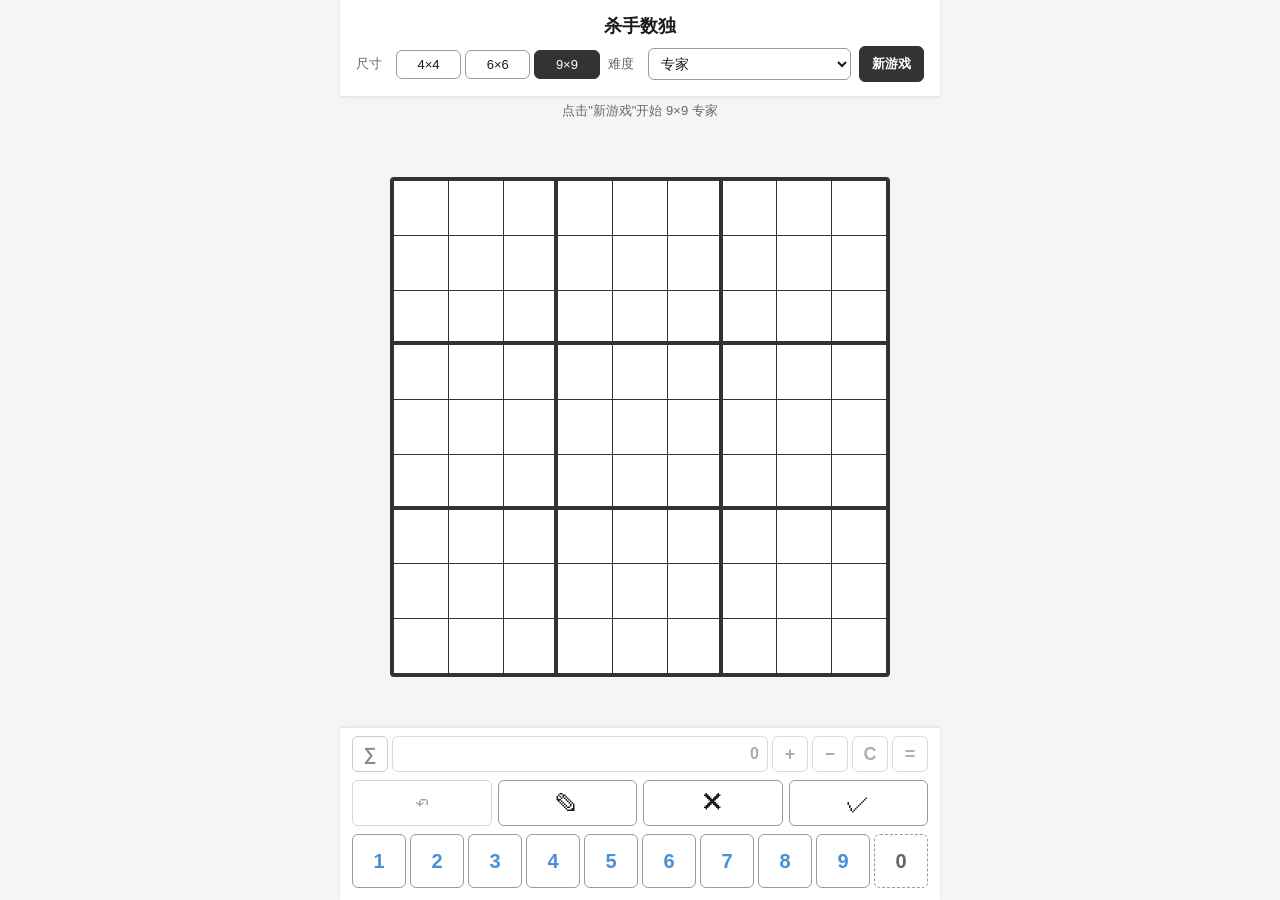
==== index.html @ 43d1d889 "Add files via upload" ====
<!DOCTYPE html>
<html lang="zh-CN">
<head>
    <meta charset="UTF-8">
    <meta name="viewport" content="width=device-width, initial-scale=1.0, maximum-scale=1.0, user-scalable=no">
    <title>杀手数独</title>
    <link rel="stylesheet" href="./css/style.css">
    <link rel="stylesheet" href="./css/board.css">
</head>
<body>
    <div id="app">
        <!-- 顶部设置栏 -->
        <header class="top-bar">
            <div class="title">杀手数独</div>
            <div class="settings">
                <div class="setting-group">
                    <label>尺寸</label>
                    <div class="btn-group" id="size-group">
                        <button class="btn btn-toggle" data-size="4">4×4</button>
                        <button class="btn btn-toggle" data-size="6">6×6</button>
                        <button class="btn btn-toggle active" data-size="9">9×9</button>
                    </div>
                </div>
                <div class="setting-group">
                    <label>难度</label>
                    <select id="difficulty-select" class="select">
                        <option value="beginner">入门</option>
                        <option value="easy">简单</option>
                        <option value="medium">中等</option>
                        <option value="hard">困难</option>
                        <option value="expert" selected>专家</option>
                    </select>
                </div>
                <button id="new-game-btn" class="btn btn-primary">新游戏</button>
            </div>
        </header>

        <!-- 状态栏 -->
        <div class="status-bar">
            <span id="status-text">点击"新游戏"开始</span>
            <span id="completed-badge" class="badge badge-completed" style="display:none;">已通关</span>
        </div>

        <!-- 棋盘区域 -->
        <main class="board-container">
            <div id="board" class="board"></div>
            <div id="loading" class="loading" style="display:none;">生成中...</div>
        </main>

        <!-- 底部操作区 -->
        <footer class="bottom-bar">
            <div class="calc-bar calc-off" id="calc-bar">
                <button id="calc-toggle" class="btn btn-calc btn-calc-toggle" title="开关计算器联动">∑</button>
                <input type="text" id="calc-display" class="calc-display" value="0" inputmode="numeric" title="计算器：输入数字后用 + − = 运算，C 归零">
                <button id="calc-plus" class="btn btn-calc" title="加">+</button>
                <button id="calc-minus" class="btn btn-calc" title="减">−</button>
                <button id="calc-clear" class="btn btn-calc" title="归零">C</button>
                <button id="calc-equals" class="btn btn-calc" title="等于">=</button>
            </div>
            <div class="action-row">
                <button id="undo-btn" class="btn btn-action" title="撤销（最多3步）">
                    <span class="icon">↶</span>
                </button>
                <button id="note-btn" class="btn btn-action" title="标记模式">
                    <span class="icon">✎</span>
                </button>
                <button id="erase-btn" class="btn btn-action" title="清除">
                    <span class="icon">✕</span>
                </button>
                <button id="check-btn" class="btn btn-action" title="验证">
                    <span class="icon">✓</span>
                </button>
            </div>
            <div id="number-pad" class="number-pad"></div>
        </footer>
    </div>

    <script src="./js/storage.js"></script>
    <script src="./puzzles/all-puzzles.js"></script>
    <script src="./js/api.js"></script>
    <script src="./js/board.js"></script>
    <script src="./js/app.js"></script>
</body>
</html>
---- css/style.css ----
/* 全局样式：黑白灰风格 */

:root {
    --color-bg: #f5f5f5;
    --color-surface: #ffffff;
    --color-border: #333333;
    --color-grid: #999999;
    --color-grid-light: #cccccc;
    --color-text: #1a1a1a;
    --color-text-secondary: #666666;
    --color-highlight: #e0e0e0;
    --color-selected: #ffe066;       /* 选中格：浅黄（较深） */
    --color-same: #fff3b0;           /* 相同数字：浅黄 */
    --color-related: #c6efce;        /* 同行同列同宫同笼：浅绿 */
    --color-input: #4a90d9;          /* 填入数字 / 数字条：浅蓝 */
    --color-disabled: #cccccc;
    --color-cage-sum: #444444;
    --color-note: #888888;
    --color-error: #cc4444;
    --color-primary: #333333;
    --color-primary-hover: #555555;

    --radius: 6px;
    --shadow: 0 1px 3px rgba(0, 0, 0, 0.1);
}

* {
    margin: 0;
    padding: 0;
    box-sizing: border-box;
    -webkit-tap-highlight-color: transparent;
}

html, body {
    height: 100%;
    font-family: -apple-system, BlinkMacSystemFont, "Segoe UI", "PingFang SC",
        "Hiragino Sans GB", "Microsoft YaHei", sans-serif;
    background-color: var(--color-bg);
    color: var(--color-text);
    font-size: 16px;
    -webkit-font-smoothing: antialiased;
}

#app {
    display: flex;
    flex-direction: column;
    min-height: 100vh;
    max-width: 600px;
    margin: 0 auto;
    background-color: var(--color-bg);
}

/* 顶部设置栏 */
.top-bar {
    background-color: var(--color-surface);
    padding: 10px 12px;
    box-shadow: var(--shadow);
    flex-shrink: 0;
}

.title {
    font-size: 18px;
    font-weight: 700;
    text-align: center;
    margin-bottom: 8px;
    color: var(--color-text);
}

.settings {
    display: flex;
    flex-direction: column;
    gap: 8px;
}

.setting-group {
    display: flex;
    align-items: center;
    gap: 8px;
}

.setting-group label {
    font-size: 13px;
    color: var(--color-text-secondary);
    min-width: 32px;
    flex-shrink: 0;
}

.btn-group {
    display: flex;
    gap: 4px;
    flex: 1;
}

.select {
    flex: 1;
    padding: 6px 8px;
    border: 1px solid var(--color-grid);
    border-radius: var(--radius);
    background-color: var(--color-surface);
    color: var(--color-text);
    font-size: 14px;
    outline: none;
}

/* 按钮通用样式 */
.btn {
    padding: 6px 10px;
    border: 1px solid var(--color-grid);
    border-radius: var(--radius);
    background-color: var(--color-surface);
    color: var(--color-text);
    font-size: 13px;
    cursor: pointer;
    transition: all 0.15s ease;
    user-select: none;
}

.btn:hover {
    background-color: var(--color-highlight);
}

.btn:active {
    background-color: var(--color-selected);
}

.btn-toggle {
    flex: 1;
    text-align: center;
}

.btn-toggle.active {
    background-color: var(--color-primary);
    color: var(--color-surface);
    border-color: var(--color-primary);
}

.btn-primary {
    background-color: var(--color-primary);
    color: var(--color-surface);
    border-color: var(--color-primary);
    font-weight: 600;
    padding: 8px 12px;
}

.btn-primary:hover {
    background-color: var(--color-primary-hover);
}

.btn-action {
    flex: 1;
    display: flex;
    align-items: center;
    justify-content: center;
    gap: 4px;
    padding: 10px 4px;
}

.btn-action.active {
    background-color: var(--color-primary);
    color: var(--color-surface);
    border-color: var(--color-primary);
}

.btn-action .icon {
    font-size: 24px;
    line-height: 1;
}

/* 迷你计算器 */
.calc-bar {
    display: flex;
    align-items: center;
    gap: 4px;
    margin-bottom: 8px;
    transition: opacity 0.2s ease;
}

/* 计算器关闭状态：整体变灰 */
.calc-bar.calc-off .calc-display,
.calc-bar.calc-off .btn-calc:not(.btn-calc-toggle) {
    opacity: 0.35;
    pointer-events: none;
}

/* 开关按钮 */
.btn-calc-toggle {
    font-size: 18px;
    line-height: 1;
    opacity: 0.5;
    transition: all 0.15s ease;
}

.btn-calc-toggle.active {
    opacity: 1;
    background-color: var(--color-selected);
    border-color: var(--color-primary);
}

.calc-display {
    flex: 1;
    min-width: 0;
    height: 36px;
    border: 1px solid var(--color-grid);
    border-radius: var(--radius);
    background-color: var(--color-surface);
    color: var(--color-text);
    font-size: 16px;
    font-weight: 600;
    text-align: right;
    padding: 0 8px;
    outline: none;
    user-select: none;
}

.calc-display:focus {
    border-color: var(--color-primary);
}

.btn-calc {
    min-width: 36px;
    height: 36px;
    padding: 0 8px;
    display: flex;
    align-items: center;
    justify-content: center;
    font-size: 18px;
    font-weight: 700;
    border-radius: var(--radius);
    border: 1px solid var(--color-grid);
    background-color: var(--color-surface);
    color: var(--color-text);
    cursor: pointer;
    transition: all 0.15s ease;
    user-select: none;
}

.btn-calc:hover {
    background-color: var(--color-highlight);
}

.btn-calc:active {
    background-color: var(--color-selected);
}

.btn:disabled {
    opacity: 0.4;
    cursor: not-allowed;
}

/* 状态栏 */
.status-bar {
    display: flex;
    align-items: center;
    justify-content: center;
    gap: 8px;
    padding: 6px 12px;
    font-size: 13px;
    color: var(--color-text-secondary);
    flex-shrink: 0;
}

.badge {
    padding: 2px 8px;
    border-radius: 10px;
    font-size: 12px;
    font-weight: 600;
}

.badge-completed {
    background-color: var(--color-primary);
    color: var(--color-surface);
}

/* 棋盘容器 */
.board-container {
    flex: 1;
    display: flex;
    align-items: center;
    justify-content: center;
    padding: 12px;
    position: relative;
}

.loading {
    position: absolute;
    color: var(--color-text-secondary);
    font-size: 14px;
}

/* 底部操作区 */
.bottom-bar {
    background-color: var(--color-surface);
    padding: 8px 12px 12px;
    box-shadow: 0 -1px 3px rgba(0, 0, 0, 0.1);
    flex-shrink: 0;
}

.action-row {
    display: flex;
    gap: 6px;
    margin-bottom: 8px;
}

/* 数字条 */
.number-pad {
    display: grid;
    gap: 4px;
}

.number-btn {
    aspect-ratio: 1;
    display: flex;
    align-items: center;
    justify-content: center;
    border: 1px solid var(--color-grid);
    border-radius: var(--radius);
    background-color: var(--color-surface);
    color: var(--color-input);
    font-size: 20px;
    font-weight: 600;
    cursor: pointer;
    transition: all 0.15s ease;
    user-select: none;
}

.number-btn:hover {
    background-color: var(--color-highlight);
}

.number-btn:active {
    background-color: var(--color-selected);
}

.number-btn.disabled {
    color: var(--color-disabled);
    background-color: var(--color-bg);
    cursor: not-allowed;
    opacity: 0.5;
}

.number-btn .count {
    font-size: 9px;
    color: var(--color-text-secondary);
    position: absolute;
    bottom: 2px;
    right: 4px;
    font-weight: 400;
}

/* 0 按钮：仅用于计算器，视觉区分 */
.number-btn-zero {
    color: var(--color-text-secondary);
    border-style: dashed;
}

/* 响应式：手机端 */
@media (max-width: 480px) {
    .title {
        font-size: 16px;
    }
    .btn {
        font-size: 12px;
        padding: 5px 8px;
    }
    .btn-action {
        padding: 8px 2px;
    }
    .btn-action .icon {
        font-size: 20px;
    }
    .btn-calc {
        min-width: 32px;
        height: 32px;
        font-size: 16px;
    }
    .calc-display {
        height: 32px;
        font-size: 14px;
    }
    .number-btn {
        font-size: 18px;
    }
}

/* 响应式：大屏 */
@media (min-width: 600px) {
    .top-bar {
        padding: 14px 16px;
    }
    .settings {
        flex-direction: row;
        align-items: center;
        flex-wrap: wrap;
    }
    .setting-group {
        flex: 1;
    }
}
---- css/board.css ----
/* 棋盘专用样式 */

.board {
    display: grid;
    width: 100%;
    max-width: 500px;
    aspect-ratio: 1;
    background-color: var(--color-border);
    gap: 1px;
    padding: 2px;
    border: 2px solid var(--color-border);
    border-radius: 4px;
    position: relative;
}

/* 单元格 */
.cell {
    background-color: var(--color-surface);
    display: flex;
    align-items: center;
    justify-content: center;
    position: relative;
    cursor: pointer;
    transition: background-color 0.1s ease;
    overflow: hidden;
    user-select: none;
}

.cell:hover {
    background-color: var(--color-highlight);
}

/* 选中状态：浅黄（较深） */
.cell.selected {
    background-color: var(--color-selected) !important;
}

/* 相同数字高亮：浅黄 */
.cell.same-number {
    background-color: var(--color-same) !important;
}

/* 同行同列同宫高亮：浅绿 */
.cell.related {
    background-color: var(--color-related);
}

/* 笼和数字（左上角）：白底，确保在虚线之上 */
.cage-sum {
    position: absolute;
    top: 0;
    left: 0;
    font-size: 9px;
    font-weight: 700;
    color: var(--color-cage-sum);
    line-height: 1;
    z-index: 3;
    pointer-events: none;
    background-color: var(--color-surface);
    padding: 1px 3px;
    border-radius: 0 0 3px 0;
}

/* 用户填入的数字：浅蓝 */
.cell-value {
    font-size: 22px;
    font-weight: 600;
    color: var(--color-input);
    line-height: 1;
    z-index: 1;
}

/* 标记小字（候选数字） */
.cell-notes {
    display: grid;
    width: 100%;
    height: 100%;
    padding: 1px;
    gap: 0;
    z-index: 1;
}

.cell-notes .note {
    display: flex;
    align-items: center;
    justify-content: center;
    font-size: 8px;
    color: var(--color-note);
    line-height: 1;
}

/* 笼边界：用伪元素绘制内缩虚线，不贴单元格边界 */
.cell::after {
    content: "";
    position: absolute;
    inset: 3px;
    pointer-events: none;
    z-index: 0;
    border: 0 dashed transparent;
}
.cell.cage-top::after {
    border-top-width: 2px;
    border-top-color: var(--color-border);
}
.cell.cage-bottom::after {
    border-bottom-width: 2px;
    border-bottom-color: var(--color-border);
}
.cell.cage-left::after {
    border-left-width: 2px;
    border-left-color: var(--color-border);
}
.cell.cage-right::after {
    border-right-width: 2px;
    border-right-color: var(--color-border);
}

/* 宫格分隔线：加粗实线 */
.cell.box-right {
    border-right: 3px solid var(--color-border) !important;
}
.cell.box-bottom {
    border-bottom: 3px solid var(--color-border) !important;
}

/* 错误单元格 */
.cell.error {
    color: var(--color-error);
}

.cell.error .cell-value {
    color: var(--color-error);
}

/* 根据棋盘尺寸调整字号 */
.board.size-4 .cell-value {
    font-size: 32px;
}
.board.size-4 .cage-sum {
    font-size: 12px;
}
.board.size-4 .cell-notes .note {
    font-size: 12px;
}

.board.size-6 .cell-value {
    font-size: 26px;
}
.board.size-6 .cage-sum {
    font-size: 10px;
}
.board.size-6 .cell-notes .note {
    font-size: 10px;
}

.board.size-9 .cell-value {
    font-size: 22px;
}
.board.size-9 .cage-sum {
    font-size: 9px;
}
.board.size-9 .cell-notes .note {
    font-size: 8px;
}

/* 手机端字号调整 */
@media (max-width: 480px) {
    .board.size-4 .cell-value {
        font-size: 28px;
    }
    .board.size-6 .cell-value {
        font-size: 22px;
    }
    .board.size-9 .cell-value {
        font-size: 18px;
    }
}
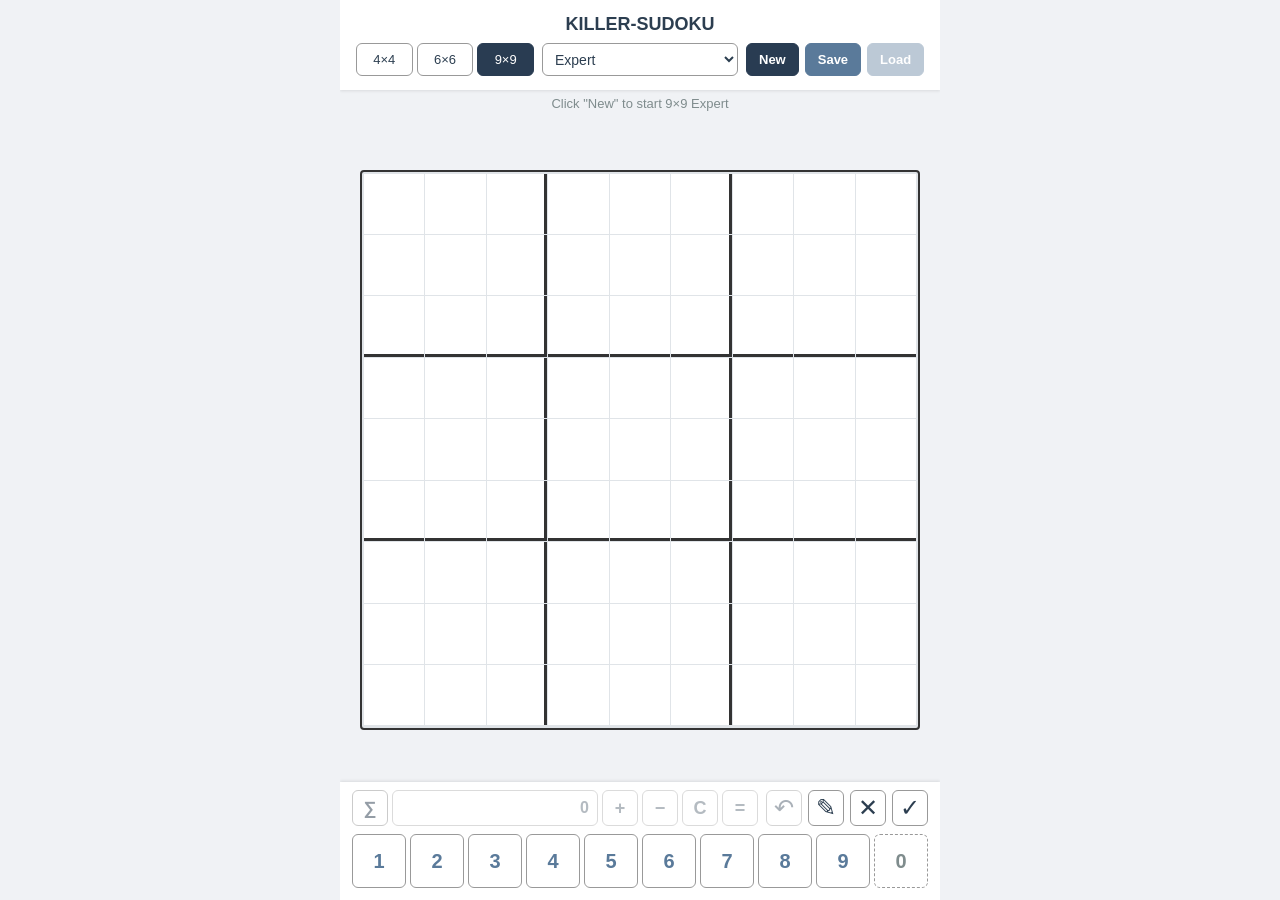
==== commit 489faea4: "Add files via upload" ====
--- a/index.html
+++ b/index.html
@@ -1,9 +1,9 @@
 <!DOCTYPE html>
-<html lang="zh-CN">
+<html lang="en">
 <head>
     <meta charset="UTF-8">
     <meta name="viewport" content="width=device-width, initial-scale=1.0, maximum-scale=1.0, user-scalable=no">
-    <title>杀手数独</title>
+    <title>KILLER-SUDOKU</title>
     <link rel="stylesheet" href="./css/style.css">
     <link rel="stylesheet" href="./css/board.css">
 </head>
@@ -11,65 +11,75 @@
     <div id="app">
         <!-- 顶部设置栏 -->
         <header class="top-bar">
-            <div class="title">杀手数独</div>
+            <div class="title">KILLER-SUDOKU</div>
             <div class="settings">
-                <div class="setting-group">
-                    <label>尺寸</label>
+                <div class="settings-row">
                     <div class="btn-group" id="size-group">
                         <button class="btn btn-toggle" data-size="4">4×4</button>
                         <button class="btn btn-toggle" data-size="6">6×6</button>
                         <button class="btn btn-toggle active" data-size="9">9×9</button>
                     </div>
+                    <select id="difficulty-select" class="select">
+                        <option value="beginner">Beginner</option>
+                        <option value="easy">Easy</option>
+                        <option value="medium">Medium</option>
+                        <option value="hard">Hard</option>
+                        <option value="expert" selected>Expert</option>
+                    </select>
+                    <div class="action-group">
+                        <button id="new-game-btn" class="btn btn-primary">New</button>
+                        <button id="save-btn" class="btn btn-secondary" title="Save current progress">Save</button>
+                        <button id="load-btn" class="btn btn-secondary" title="Load saved progress for current size & difficulty" disabled>Load</button>
+                    </div>
                 </div>
-                <div class="setting-group">
-                    <label>难度</label>
-                    <select id="difficulty-select" class="select">
-                        <option value="beginner">入门</option>
-                        <option value="easy">简单</option>
-                        <option value="medium">中等</option>
-                        <option value="hard">困难</option>
-                        <option value="expert" selected>专家</option>
-                    </select>
-                </div>
-                <button id="new-game-btn" class="btn btn-primary">新游戏</button>
             </div>
         </header>
 
         <!-- 状态栏 -->
         <div class="status-bar">
-            <span id="status-text">点击"新游戏"开始</span>
-            <span id="completed-badge" class="badge badge-completed" style="display:none;">已通关</span>
+            <span id="status-text">Click "New" to start</span>
+            <span id="completed-badge" class="badge badge-completed" style="display:none;">Completed</span>
+        </div>
+
+        <!-- 提示面板：以公式显示选中格所在宫/笼的数字之和 -->
+        <div id="hint-panel" class="hint-panel" style="display:none;">
+            <div class="hint-item"><span class="hint-label">Box:</span><span id="hint-box" class="hint-value">0=0</span></div>
+            <div class="hint-item"><span class="hint-label">Cage:</span><span id="hint-cage" class="hint-value">0=0</span></div>
+            <div class="hint-item"><span class="hint-label">Box cages:</span><span id="hint-box-cages" class="hint-value">0=0</span></div>
+            <div class="hint-item"><span class="hint-label">Boxes cages:</span><span id="hint-cage-boxes" class="hint-value">0=0</span></div>
         </div>
 
         <!-- 棋盘区域 -->
         <main class="board-container">
             <div id="board" class="board"></div>
-            <div id="loading" class="loading" style="display:none;">生成中...</div>
+            <div id="loading" class="loading" style="display:none;">Generating...</div>
         </main>
 
         <!-- 底部操作区 -->
         <footer class="bottom-bar">
-            <div class="calc-bar calc-off" id="calc-bar">
-                <button id="calc-toggle" class="btn btn-calc btn-calc-toggle" title="开关计算器联动">∑</button>
-                <input type="text" id="calc-display" class="calc-display" value="0" inputmode="numeric" title="计算器：输入数字后用 + − = 运算，C 归零">
-                <button id="calc-plus" class="btn btn-calc" title="加">+</button>
-                <button id="calc-minus" class="btn btn-calc" title="减">−</button>
-                <button id="calc-clear" class="btn btn-calc" title="归零">C</button>
-                <button id="calc-equals" class="btn btn-calc" title="等于">=</button>
-            </div>
-            <div class="action-row">
-                <button id="undo-btn" class="btn btn-action" title="撤销（最多3步）">
-                    <span class="icon">↶</span>
-                </button>
-                <button id="note-btn" class="btn btn-action" title="标记模式">
-                    <span class="icon">✎</span>
-                </button>
-                <button id="erase-btn" class="btn btn-action" title="清除">
-                    <span class="icon">✕</span>
-                </button>
-                <button id="check-btn" class="btn btn-action" title="验证">
-                    <span class="icon">✓</span>
-                </button>
+            <div class="bottom-controls">
+                <div class="calc-bar calc-off" id="calc-bar">
+                    <button id="calc-toggle" class="btn btn-calc btn-calc-toggle" title="Toggle calculator (Shift+Tab)">∑</button>
+                    <input type="text" id="calc-display" class="calc-display" value="0" inputmode="numeric" title="Calculator (Shift+Tab): type numbers">
+                    <button id="calc-plus" class="btn btn-calc" title="Add (+)">+</button>
+                    <button id="calc-minus" class="btn btn-calc" title="Subtract (−)">−</button>
+                    <button id="calc-clear" class="btn btn-calc" title="Clear (Backspace)">C</button>
+                    <button id="calc-equals" class="btn btn-calc" title="Equals (Enter)">=</button>
+                </div>
+                <div class="action-row">
+                    <button id="undo-btn" class="btn btn-action" title="Undo (Z, up to 3 steps)">
+                        <span class="icon">↶</span>
+                    </button>
+                    <button id="note-btn" class="btn btn-action" title="Note mode (N)">
+                        <span class="icon">✎</span>
+                    </button>
+                    <button id="erase-btn" class="btn btn-action" title="Erase (Esc/Del)">
+                        <span class="icon">✕</span>
+                    </button>
+                    <button id="check-btn" class="btn btn-action" title="Check">
+                        <span class="icon">✓</span>
+                    </button>
+                </div>
             </div>
             <div id="number-pad" class="number-pad"></div>
         </footer>
--- a/css/style.css
+++ b/css/style.css
@@ -1,24 +1,29 @@
 /* 全局样式：黑白灰风格 */
 
 :root {
-    --color-bg: #f5f5f5;
-    --color-surface: #ffffff;
-    --color-border: #333333;
+    --color-bg: #F0F2F5;
+    --color-surface: #FFFFFF;
+    --color-border: #E0E4E8;
     --color-grid: #999999;
     --color-grid-light: #cccccc;
-    --color-text: #1a1a1a;
-    --color-text-secondary: #666666;
-    --color-highlight: #e0e0e0;
-    --color-selected: #ffe066;       /* 选中格：浅黄（较深） */
-    --color-same: #fff3b0;           /* 相同数字：浅黄 */
-    --color-related: #c6efce;        /* 同行同列同宫同笼：浅绿 */
-    --color-input: #4a90d9;          /* 填入数字 / 数字条：浅蓝 */
+    --color-text: #2C3E50;
+    --color-text-secondary: #7F8C8D;
+    --color-highlight: #e8f0fe;
+    --color-selected: #FFF1B5;       /* selected cell: yellow */
+    --color-same: #FFF5BA;           /* same number: light yellow */
+    --color-related: #C7E9C0;        /* same row/col/box/cage: green */
+    --color-input: #5A7A9A;          /* 填入数字 / 数字条 */
     --color-disabled: #cccccc;
-    --color-cage-sum: #444444;
-    --color-note: #888888;
+    --color-cage-sum: #293C52;
+    --color-note: #7F8C8D;
     --color-error: #cc4444;
-    --color-primary: #333333;
-    --color-primary-hover: #555555;
+    --color-primary: #293C52;
+    --color-primary-hover: #5A7A9A;
+    --color-accent: #F39C12;
+    --color-secondary: #5A7A9A;
+    --color-secondary-hover: #6f8db0;
+    --color-tag-bg: #e8f0fe;
+    --color-box-border: #333333;
 
     --radius: 6px;
     --shadow: 0 1px 3px rgba(0, 0, 0, 0.1);
@@ -44,10 +49,12 @@
 #app {
     display: flex;
     flex-direction: column;
-    min-height: 100vh;
+    height: 100vh;
+    height: 100dvh;
     max-width: 600px;
     margin: 0 auto;
     background-color: var(--color-bg);
+    overflow: hidden;
 }
 
 /* 顶部设置栏 */
@@ -72,6 +79,23 @@
     gap: 8px;
 }
 
+/* 尺寸 + 难度并排一行，节省顶部空间 */
+.settings-row {
+    display: flex;
+    gap: 8px;
+    align-items: stretch;
+    width: 100%;
+}
+
+.settings-row > * {
+    flex: 1 1 0;
+    min-width: 0;
+}
+
+.settings-row .select {
+    width: 100%;
+}
+
 .setting-group {
     display: flex;
     align-items: center;
@@ -88,6 +112,16 @@
 .btn-group {
     display: flex;
     gap: 4px;
+    flex: 1;
+}
+
+/* 顶部操作按钮组（新游戏/保存/读取） */
+.action-group {
+    display: flex;
+    gap: 6px;
+}
+
+.action-group .btn {
     flex: 1;
 }
 
@@ -146,13 +180,34 @@
     background-color: var(--color-primary-hover);
 }
 
+/* 次要按钮（保存/读取） */
+.btn-secondary {
+    background-color: var(--color-secondary);
+    color: var(--color-surface);
+    border-color: var(--color-secondary);
+    font-weight: 600;
+    padding: 8px 12px;
+}
+
+.btn-secondary:hover:not(:disabled) {
+    background-color: var(--color-secondary-hover);
+    border-color: var(--color-secondary-hover);
+}
+
+.btn-secondary:disabled {
+    opacity: 0.45;
+    cursor: not-allowed;
+}
+
 .btn-action {
-    flex: 1;
+    width: 36px;
+    height: 36px;
+    flex-shrink: 0;
     display: flex;
     align-items: center;
     justify-content: center;
     gap: 4px;
-    padding: 10px 4px;
+    padding: 0;
 }
 
 .btn-action.active {
@@ -166,12 +221,28 @@
     line-height: 1;
 }
 
+/* 底部控件：计算器 + 操作按钮同一行 */
+.bottom-controls {
+    display: flex;
+    align-items: center;
+    gap: 8px;
+    margin-bottom: 8px;
+}
+
+.bottom-controls .calc-bar {
+    flex: 1;
+    min-width: 0;
+}
+
+.bottom-controls .action-row {
+    flex-shrink: 0;
+}
+
 /* 迷你计算器 */
 .calc-bar {
     display: flex;
     align-items: center;
     gap: 4px;
-    margin-bottom: 8px;
     transition: opacity 0.2s ease;
 }
 
@@ -259,6 +330,32 @@
     flex-shrink: 0;
 }
 
+/* 提示面板 */
+.hint-panel {
+    display: flex;
+    flex-wrap: wrap;
+    justify-content: center;
+    gap: 6px 14px;
+    padding: 4px 12px 6px;
+    font-size: 12px;
+    color: var(--color-text-secondary);
+    flex-shrink: 0;
+}
+.hint-item {
+    display: flex;
+    align-items: center;
+    gap: 4px;
+}
+.hint-label {
+    opacity: 0.7;
+}
+.hint-value {
+    font-weight: 700;
+    color: var(--color-input);
+    min-width: 16px;
+    text-align: center;
+}
+
 .badge {
     padding: 2px 8px;
     border-radius: 10px;
@@ -274,11 +371,14 @@
 /* 棋盘容器 */
 .board-container {
     flex: 1;
-    display: flex;
-    align-items: center;
-    justify-content: center;
-    padding: 12px;
+    min-height: 0;
+    display: flex;
+    align-items: center;
+    justify-content: center;
+    padding: 6px;
     position: relative;
+    container-type: size;
+    overflow: hidden;
 }
 
 .loading {
@@ -298,7 +398,6 @@
 .action-row {
     display: flex;
     gap: 6px;
-    margin-bottom: 8px;
 }
 
 /* 数字条 */
@@ -387,12 +486,4 @@
     .top-bar {
         padding: 14px 16px;
     }
-    .settings {
-        flex-direction: row;
-        align-items: center;
-        flex-wrap: wrap;
-    }
-    .setting-group {
-        flex: 1;
-    }
-}
+}
--- a/css/board.css
+++ b/css/board.css
@@ -3,14 +3,22 @@
 .board {
     display: grid;
     width: 100%;
-    max-width: 500px;
+    width: min(100%, 100cqh);
+    max-width: 560px;
     aspect-ratio: 1;
     background-color: var(--color-border);
     gap: 1px;
     padding: 2px;
-    border: 2px solid var(--color-border);
+    border: 2px solid var(--color-box-border);
     border-radius: 4px;
     position: relative;
+    transition: border-color 0.4s ease, box-shadow 0.4s ease;
+}
+
+/* 通关后棋盘金色边框 */
+.board.completed {
+    border-color: #C9A84C;
+    box-shadow: 0 0 12px #C9A84C;
 }
 
 /* 单元格 */
@@ -70,12 +78,12 @@
     z-index: 1;
 }
 
-/* 标记小字（候选数字） */
+/* 标记小字（候选数字）：内缩右下，避开左上笼和数字 */
 .cell-notes {
     display: grid;
     width: 100%;
     height: 100%;
-    padding: 1px;
+    padding: 10px 3px 3px 10px;
     gap: 0;
     z-index: 1;
 }
@@ -84,43 +92,54 @@
     display: flex;
     align-items: center;
     justify-content: center;
-    font-size: 8px;
+    font-size: 10px;
     color: var(--color-note);
     line-height: 1;
 }
 
-/* 笼边界：用伪元素绘制内缩虚线，不贴单元格边界 */
+/* 笼边界：用伪元素绘制虚线。
+   仅在无笼边的一侧内缩，有笼边的一侧贴边，
+   这样相邻单元格的笼边在网格线上对齐，转角处无缝连接。 */
 .cell::after {
     content: "";
     position: absolute;
-    inset: 3px;
+    /* 默认四边内缩 3px（无笼边时） */
+    top: 3px;
+    right: 3px;
+    bottom: 3px;
+    left: 3px;
     pointer-events: none;
     z-index: 0;
     border: 0 dashed transparent;
 }
+/* 有笼边的一侧贴到单元格边缘，使相邻格的虚线在网格线上相接 */
 .cell.cage-top::after {
+    top: 0;
     border-top-width: 2px;
-    border-top-color: var(--color-border);
+    border-top-color: var(--color-box-border);
 }
 .cell.cage-bottom::after {
+    bottom: 0;
     border-bottom-width: 2px;
-    border-bottom-color: var(--color-border);
+    border-bottom-color: var(--color-box-border);
 }
 .cell.cage-left::after {
+    left: 0;
     border-left-width: 2px;
-    border-left-color: var(--color-border);
+    border-left-color: var(--color-box-border);
 }
 .cell.cage-right::after {
+    right: 0;
     border-right-width: 2px;
-    border-right-color: var(--color-border);
-}
-
-/* 宫格分隔线：加粗实线 */
+    border-right-color: var(--color-box-border);
+}
+
+/* 宫格分隔线：加粗实线（黑色） */
 .cell.box-right {
-    border-right: 3px solid var(--color-border) !important;
+    border-right: 3px solid var(--color-box-border) !important;
 }
 .cell.box-bottom {
-    border-bottom: 3px solid var(--color-border) !important;
+    border-bottom: 3px solid var(--color-box-border) !important;
 }
 
 /* 错误单元格 */
@@ -140,7 +159,7 @@
     font-size: 12px;
 }
 .board.size-4 .cell-notes .note {
-    font-size: 12px;
+    font-size: 14px;
 }
 
 .board.size-6 .cell-value {
@@ -150,7 +169,7 @@
     font-size: 10px;
 }
 .board.size-6 .cell-notes .note {
-    font-size: 10px;
+    font-size: 12px;
 }
 
 .board.size-9 .cell-value {
@@ -160,7 +179,7 @@
     font-size: 9px;
 }
 .board.size-9 .cell-notes .note {
-    font-size: 8px;
+    font-size: 10px;
 }
 
 /* 手机端字号调整 */
@@ -174,4 +193,13 @@
     .board.size-9 .cell-value {
         font-size: 18px;
     }
-}
+    .board.size-4 .cell-notes .note {
+        font-size: 12px;
+    }
+    .board.size-6 .cell-notes .note {
+        font-size: 10px;
+    }
+    .board.size-9 .cell-notes .note {
+        font-size: 9px;
+    }
+}
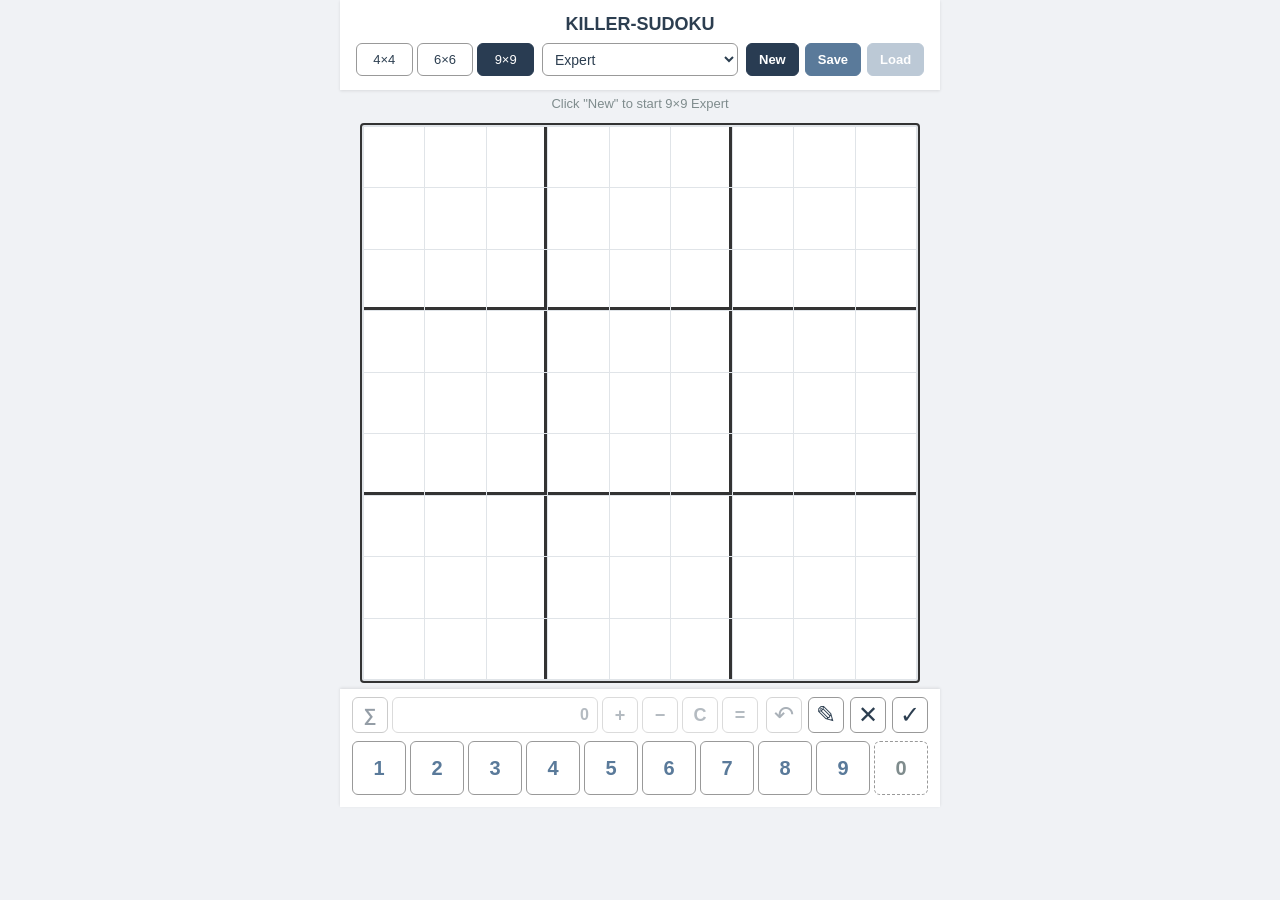
==== commit 0d6d8420: "Add files via upload" ====
--- a/index.html
+++ b/index.html
@@ -41,16 +41,14 @@
             <span id="completed-badge" class="badge badge-completed" style="display:none;">Completed</span>
         </div>
 
-        <!-- 提示面板：以公式显示选中格所在宫/笼的数字之和 -->
-        <div id="hint-panel" class="hint-panel" style="display:none;">
-            <div class="hint-item"><span class="hint-label">Box:</span><span id="hint-box" class="hint-value">0=0</span></div>
-            <div class="hint-item"><span class="hint-label">Cage:</span><span id="hint-cage" class="hint-value">0=0</span></div>
-            <div class="hint-item"><span class="hint-label">Box cages:</span><span id="hint-box-cages" class="hint-value">0=0</span></div>
-            <div class="hint-item"><span class="hint-label">Boxes cages:</span><span id="hint-cage-boxes" class="hint-value">0=0</span></div>
-        </div>
-
-        <!-- 棋盘区域 -->
+        <!-- 棋盘区域（含提示面板，hint 在棋盘上方） -->
         <main class="board-container">
+            <div id="hint-panel" class="hint-panel" style="display:none;">
+                <div class="hint-item"><span class="hint-label">Box:</span><span id="hint-box" class="hint-value">0=0</span></div>
+                <div class="hint-item"><span class="hint-label">Cage:</span><span id="hint-cage" class="hint-value">0=0</span></div>
+                <div class="hint-item"><span class="hint-label">Box cages:</span><span id="hint-box-cages" class="hint-value">0=0</span></div>
+                <div class="hint-item"><span class="hint-label">Boxes cages:</span><span id="hint-cage-boxes" class="hint-value">0=0</span></div>
+            </div>
             <div id="board" class="board"></div>
             <div id="loading" class="loading" style="display:none;">Generating...</div>
         </main>
--- a/css/style.css
+++ b/css/style.css
@@ -49,12 +49,11 @@
 #app {
     display: flex;
     flex-direction: column;
-    height: 100vh;
-    height: 100dvh;
+    min-height: 100vh;
+    min-height: 100dvh;
     max-width: 600px;
     margin: 0 auto;
     background-color: var(--color-bg);
-    overflow: hidden;
 }
 
 /* 顶部设置栏 */
@@ -330,16 +329,19 @@
     flex-shrink: 0;
 }
 
-/* 提示面板 */
+/* 提示面板：棋盘下方，自然高度 */
 .hint-panel {
     display: flex;
     flex-wrap: wrap;
     justify-content: center;
+    align-items: center;
+    align-content: center;
     gap: 6px 14px;
     padding: 4px 12px 6px;
     font-size: 12px;
     color: var(--color-text-secondary);
     flex-shrink: 0;
+    width: 100%;
 }
 .hint-item {
     display: flex;
@@ -368,17 +370,15 @@
     color: var(--color-surface);
 }
 
-/* 棋盘容器 */
+/* 棋盘容器：自然高度=棋盘高度，不撑满 */
 .board-container {
-    flex: 1;
-    min-height: 0;
-    display: flex;
+    flex-shrink: 0;
+    display: flex;
+    flex-direction: column;
     align-items: center;
     justify-content: center;
     padding: 6px;
     position: relative;
-    container-type: size;
-    overflow: hidden;
 }
 
 .loading {
@@ -452,10 +452,31 @@
     border-style: dashed;
 }
 
-/* 响应式：手机端 */
+/* 响应式：手机端 — 压缩非棋盘元素，最大化棋盘空间 */
 @media (max-width: 480px) {
     .title {
-        font-size: 16px;
+        display: none;
+    }
+    .top-bar {
+        padding: 6px 8px;
+    }
+    .status-bar {
+        padding: 2px 8px;
+        font-size: 12px;
+    }
+    .hint-panel {
+        padding: 2px 8px 3px;
+        font-size: 11px;
+        gap: 4px 10px;
+    }
+    .board-container {
+        padding: 2px;
+    }
+    .bottom-bar {
+        padding: 4px 8px 6px;
+    }
+    .bottom-controls {
+        margin-bottom: 4px;
     }
     .btn {
         font-size: 12px;
@@ -477,6 +498,8 @@
         font-size: 14px;
     }
     .number-btn {
+        aspect-ratio: auto;
+        height: 30px;
         font-size: 18px;
     }
 }
--- a/css/board.css
+++ b/css/board.css
@@ -2,10 +2,9 @@
 
 .board {
     display: grid;
-    width: 100%;
-    width: min(100%, 100cqh);
     max-width: 560px;
     aspect-ratio: 1;
+    flex-shrink: 0;
     background-color: var(--color-border);
     gap: 1px;
     padding: 2px;
